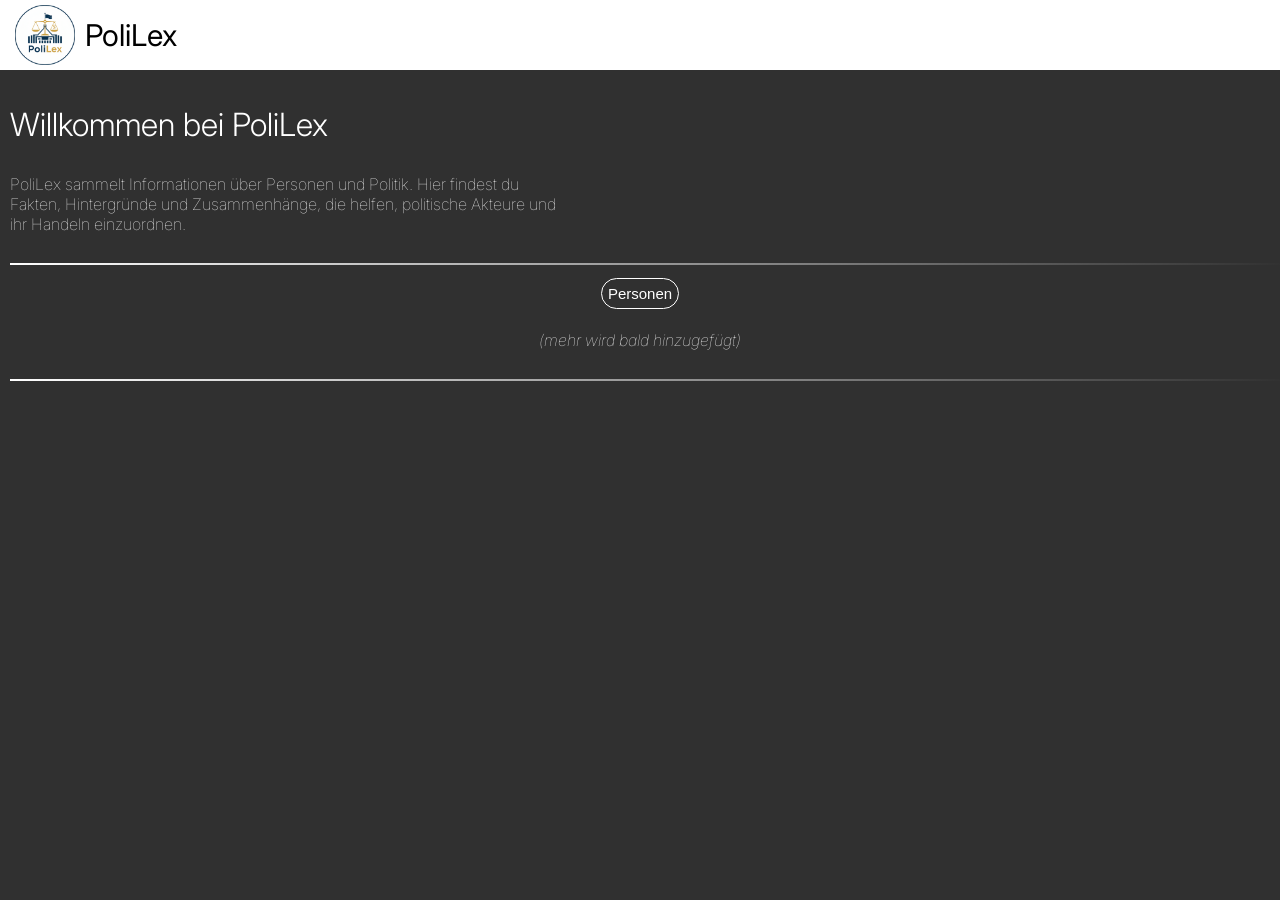
==== index.html @ 10192a9f "Add files via upload" ====
<!doctype html>

<html lang="de">
  <head>
    <link rel="icon" type="image/png" href="favicon.png" />
    <title>PoliLex</title>
    <link rel="preconnect" href="https://fonts.googleapis.com" />
    <link rel="preconnect" href="https://fonts.gstatic.com" crossorigin />
    <link
      href="https://fonts.googleapis.com/css2?family=Inter:ital,opsz,wght@0,14..32,100..900;1,14..32,100..900&display=swap"
      rel="stylesheet" />
    <meta charset="UTF-8" />
    <meta name="viewport" content="width=device-width, initial-scale=1.0" />
    <link rel="stylesheet" href="style.css" />
    <script src="script.js" defer></script>
  </head>
  <body>
    <div class="header">
      <img src="favicon.png" class="img1" />
      <p class="descr">PoliLex</p>
    </div>
    <br />
    <h1 class="h11">Willkommen bei PoliLex</h1>
    <p class="p1">
      PoliLex sammelt Informationen über Personen und Politik. Hier findest du
      Fakten, Hintergründe und Zusammenhänge, die helfen, politische Akteure und
      ihr Handeln einzuordnen.
    </p>
    <hr class="trenn1" />
    <button class="btn1" onclick="window.location.href = 'personen.html'">
      Personen
    </button>
    <p class="p2">(mehr wird bald hinzugefügt)</p>
    <hr class="trenn1" />
  </body>
</html>
---- style.css ----
html {
  background-color: rgb(48, 48, 48);
}

body {
  display: flex;
  flex-direction: column;
  gap: 0.3125rem;
  font-family: Inter, sans-serif;
  margin: 0;
}

div.header {
  width: 100%;
  background-color: white;
  display: flex;
  align-items: center;
  padding: 0.3125rem;
  gap: 0.625rem;
  animation-name: header;
  animation-duration: 1s;
  position: sticky;
  top: 0;
}

img.img1 {
  width: auto;
  height: 60px;
  margin-left: 0.625rem;
}

p.descr {
  font-size: 30px;
  margin: 0;
}

h1.h11 {
  color: white;
  margin-left: 0.625rem;
  font-weight: 300;
  margin-top: 5px;
  margin-bottom: 5px;
  animation-name: txt1;
  animation-duration: 1s;
}

p.p1 {
  color: white;
  margin-left: 0.625rem;
  font-weight: 50;
  margin-top: 0px;
  animation-name: txt1;
  animation-duration: 1s;
  white-space: pre-line;
}

hr.trenn1 {
  width: 100%;
  margin-left: 0.625rem;
  border: none;
  height: 0.125rem;
  background: linear-gradient(to right, white, transparent);
  animation-name: txt1;
  animation-duration: 1s;
}

button.btn1 {
  border: 0.0625rem white solid;
  background: none;
  color: white;
  font-weight: 50;
  width: fit-content;
  border-radius: 3.125rem;
  align-self: center;
  padding: 0.375rem;
  font-size: 0.9375rem;
  cursor: pointer;
  transition: 0.2s;
  animation-name: txt1;
  animation-duration: 1s;
}

button.btn1:hover {
  color: rgb(190, 190, 190);
  border: 0.0625rem rgb(190, 190, 190) solid;
}

p.p2 {
  color: white;
  font-weight: 1;
  align-self: center;
  font-style: italic;
  animation-name: txt1;
  animation-duration: 1s;
}

@keyframes header {
  0% {
    transform: translateY(-10px);
    opacity: 0;
  }
  100% {
    opacity: 1;
  }
}

@keyframes txt1 {
  0% {
    opacity: 0;
    transform: translateX(-10px);
  }
  100% {
    opacity: 1;
  }
}

button.btn2 {
  border: 1px black solid;
  background: none;
  font-size: 1.25rem;
  margin-left: auto;
  margin-right: 1.875rem;
  border-radius: 3.125rem;
  cursor: pointer;
  transition: 0.2s;
}

button.btn2:hover {
  color: rgb(167, 167, 167);
  border: 1px rgb(167, 167, 167) solid;
}
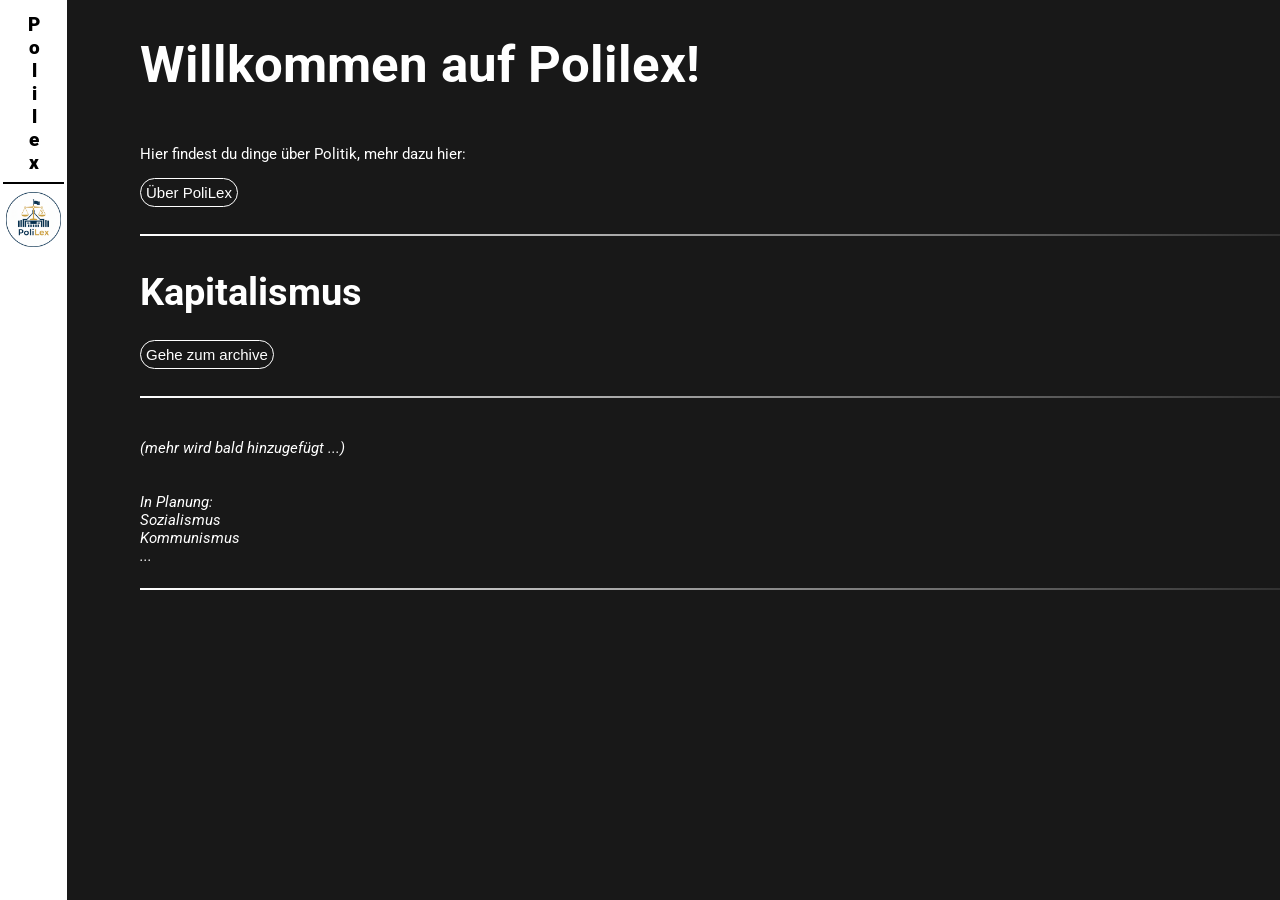
==== commit 6af81802: "Add files via upload" ====
--- a/index.html
+++ b/index.html
@@ -1,36 +1,53 @@
 <!doctype html>
-
 <html lang="de">
   <head>
+    <meta name="author" content="@Red-Circuit" />
     <link rel="icon" type="image/png" href="favicon.png" />
-    <title>PoliLex</title>
-    <link rel="preconnect" href="https://fonts.googleapis.com" />
-    <link rel="preconnect" href="https://fonts.gstatic.com" crossorigin />
-    <link
-      href="https://fonts.googleapis.com/css2?family=Inter:ital,opsz,wght@0,14..32,100..900;1,14..32,100..900&display=swap"
-      rel="stylesheet" />
+    <title>Home</title>
     <meta charset="UTF-8" />
     <meta name="viewport" content="width=device-width, initial-scale=1.0" />
     <link rel="stylesheet" href="style.css" />
     <script src="script.js" defer></script>
+    <link rel="preconnect" href="https://fonts.googleapis.com" />
+    <link rel="preconnect" href="https://fonts.gstatic.com" crossorigin />
+    <link
+      href="https://fonts.googleapis.com/css2?family=Roboto:ital,wght@0,100..900;1,100..900&display=swap"
+      rel="stylesheet" />
   </head>
   <body>
-    <div class="header">
-      <img src="favicon.png" class="img1" />
-      <p class="descr">PoliLex</p>
+    <div class="Seitenleiste">
+      <p class="SeitenleisteS1">Polilex</p>
+      <hr class="SeitenleisteTrennSchwarz" />
+      <img src="favicon.png" class="logo1" />
     </div>
+    <h1 class="Willkommen">Willkommen auf Polilex!</h1>
+    <p class="WillkommenDetails">
+      Hier findest du dinge über Politik, mehr dazu hier:
+    </p>
+    <button
+      onclick="window.location.href = 'ÜberPoliLex.html'"
+      class="KapitalismusButton">
+      Über PoliLex
+    </button>
     <br />
-    <h1 class="h11">Willkommen bei PoliLex</h1>
-    <p class="p1">
-      PoliLex sammelt Informationen über Personen und Politik. Hier findest du
-      Fakten, Hintergründe und Zusammenhänge, die helfen, politische Akteure und
-      ihr Handeln einzuordnen.
+    <hr class="trenn1" />
+    <h1 class="Überschrift1">Kapitalismus</h1>
+    <button
+      onclick="window.location.href = 'Kapitalismus.html'"
+      class="KapitalismusButton">
+      Gehe zum archive
+    </button>
+    <br />
+    <hr class="trenn1" />
+    <!-- prettier-ignore -->
+    <p class="fortsetzung">
+      (mehr wird bald hinzugefügt ...)
+      <br>
+      In Planung:
+      Sozialismus
+      Kommunismus
+      ...
     </p>
-    <hr class="trenn1" />
-    <button class="btn1" onclick="window.location.href = 'personen.html'">
-      Personen
-    </button>
-    <p class="p2">(mehr wird bald hinzugefügt)</p>
     <hr class="trenn1" />
   </body>
 </html>
--- a/style.css
+++ b/style.css
@@ -1,102 +1,165 @@
 html {
-  background-color: rgb(48, 48, 48);
+  background-color: rgb(24, 24, 24);
 }
 
 body {
+  margin: 0;
+  font-family: Roboto, sans-serif;
   display: flex;
   flex-direction: column;
-  gap: 0.3125rem;
-  font-family: Inter, sans-serif;
-  margin: 0;
 }
 
-div.header {
-  width: 100%;
+div.Seitenleiste {
   background-color: white;
+  width: fit-content;
+  padding: 0.1875rem;
+  height: 100vh;
+  position: fixed;
+  top: 0;
+  animation-name: Seitenleiste;
+  animation-duration: 1s;
   display: flex;
+  flex-direction: column;
   align-items: center;
-  padding: 0.3125rem;
-  gap: 0.625rem;
-  animation-name: header;
-  animation-duration: 1s;
-  position: sticky;
-  top: 0;
 }
 
-img.img1 {
-  width: auto;
-  height: 60px;
-  margin-left: 0.625rem;
+p.SeitenleisteS1 {
+  writing-mode: vertical-lr;
+  text-orientation: upright;
+  font-weight: 900;
+  font-size: clamp(15px, 1.5vw, 1000px);
+  margin-top: 0.625rem;
 }
 
-p.descr {
-  font-size: 30px;
-  margin: 0;
+hr.SeitenleisteTrennSchwarz {
+  border: none;
+  background-color: black;
+  width: 100%;
+  height: 0.125rem;
 }
 
-h1.h11 {
+h1.Willkommen {
   color: white;
-  margin-left: 0.625rem;
-  font-weight: 300;
-  margin-top: 5px;
-  margin-bottom: 5px;
+  margin-left: 1rem;
+  font-size: clamp(20px, 4vw, 100px);
+  margin-left: 8.75rem;
   animation-name: txt1;
   animation-duration: 1s;
 }
 
-p.p1 {
+p.WillkommenDetails {
   color: white;
-  margin-left: 0.625rem;
-  font-weight: 50;
-  margin-top: 0px;
+  margin-left: 8.75rem;
+  font-size: clamp(15px, 1vw, 10000px);
+  animation-name: txt1;
+  animation-duration: 1s;
+}
+
+hr.trenn1 {
+  border: none;
+  height: 2px;
+  background: linear-gradient(to right, white, transparent);
+  width: 100%;
+  animation-name: txt1;
+  animation-duration: 1s;
+  margin-left: 8.75rem;
+}
+
+h1.Überschrift1 {
+  color: white;
+  margin-left: 8.75rem;
+  animation-name: txt1;
+  animation-duration: 1s;
+  font-size: clamp(15px, 3vw, 1000px);
+}
+
+button.KapitalismusButton {
+  border: 0.0625rem white solid;
+  background: none;
+  color: white;
+  width: fit-content;
+  padding: 0.3125rem;
+  margin-left: 140px;
+  border-radius: 50px;
+  animation-name: txt1;
+  animation-duration: 1s;
+  cursor: pointer;
+  transition: 0.1s;
+  font-size: clamp(15px, 1vw, 1000px);
+}
+
+button.KapitalismusButton:hover {
+  color: rgb(192, 192, 192);
+  border: 1px rgb(192, 192, 192) solid;
+  font-size: clamp(15px, 1vw, 1000px);
+}
+
+.Video1 {
+  margin-left: 8.75rem;
+  box-shadow: 0 0 20px rgba(255, 255, 255, 0.5);
+}
+
+p.fortsetzung {
+  color: white;
+  font-style: italic;
+  margin-left: 8.75rem;
+  font-size: 0.9375rem;
   animation-name: txt1;
   animation-duration: 1s;
   white-space: pre-line;
 }
 
-hr.trenn1 {
-  width: 100%;
-  margin-left: 0.625rem;
-  border: none;
-  height: 0.125rem;
-  background: linear-gradient(to right, white, transparent);
+img.logo1 {
+  width: clamp(15px, 4.3vw, 1000px);
+}
+
+h1.Überschrift2 {
+  color: white;
+  margin-left: 8.75rem;
+  font-size: clamp(15px, 2vw, 1000px);
   animation-name: txt1;
   animation-duration: 1s;
 }
 
-button.btn1 {
-  border: 0.0625rem white solid;
-  background: none;
+p.Text1 {
   color: white;
-  font-weight: 50;
-  width: fit-content;
-  border-radius: 3.125rem;
-  align-self: center;
-  padding: 0.375rem;
-  font-size: 0.9375rem;
-  cursor: pointer;
-  transition: 0.2s;
+  font-weight: 1;
+  font-size: clamp(15px, 1.2vw, 1000px);
+  margin-left: 8.75rem;
   animation-name: txt1;
   animation-duration: 1s;
 }
 
-button.btn1:hover {
-  color: rgb(190, 190, 190);
-  border: 0.0625rem rgb(190, 190, 190) solid;
+button.Home {
+  color: black;
+  background: none;
+  border: 0.0625rem black solid;
+  border-radius: 50px;
+  font-size: clamp(10px, 1.3vw, 1000px);
+  cursor: pointer;
+  transition: 0.1s;
+  font-size: clamp(15px, 1vw, 1000px);
 }
 
-p.p2 {
+button.Home:hover {
+  color: rgb(75, 75, 75);
+  border: 0.0625rem rgb(75, 75, 75) solid;
+  font-size: clamp(15px, 1vw, 1000px);
+}
+
+p.Text2 {
   color: white;
+  margin-left: 8.75rem;
   font-weight: 1;
-  align-self: center;
-  font-style: italic;
+  font-size: clamp(15px, 1.2vw, 1000px);
   animation-name: txt1;
   animation-duration: 1s;
+  white-space: pre-line;
 }
 
-@keyframes header {
+@keyframes Seitenleiste {
   0% {
-    transform: translateY(-10px);
+    transform: translateX(-10px);
     opacity: 0;
   }
   100% {
@@ -107,25 +170,9 @@
 @keyframes txt1 {
   0% {
     opacity: 0;
-    transform: translateX(-10px);
+    transform: translateY(-10px);
   }
   100% {
     opacity: 1;
   }
 }
-
-button.btn2 {
-  border: 1px black solid;
-  background: none;
-  font-size: 1.25rem;
-  margin-left: auto;
-  margin-right: 1.875rem;
-  border-radius: 3.125rem;
-  cursor: pointer;
-  transition: 0.2s;
-}
-
-button.btn2:hover {
-  color: rgb(167, 167, 167);
-  border: 1px rgb(167, 167, 167) solid;
-}
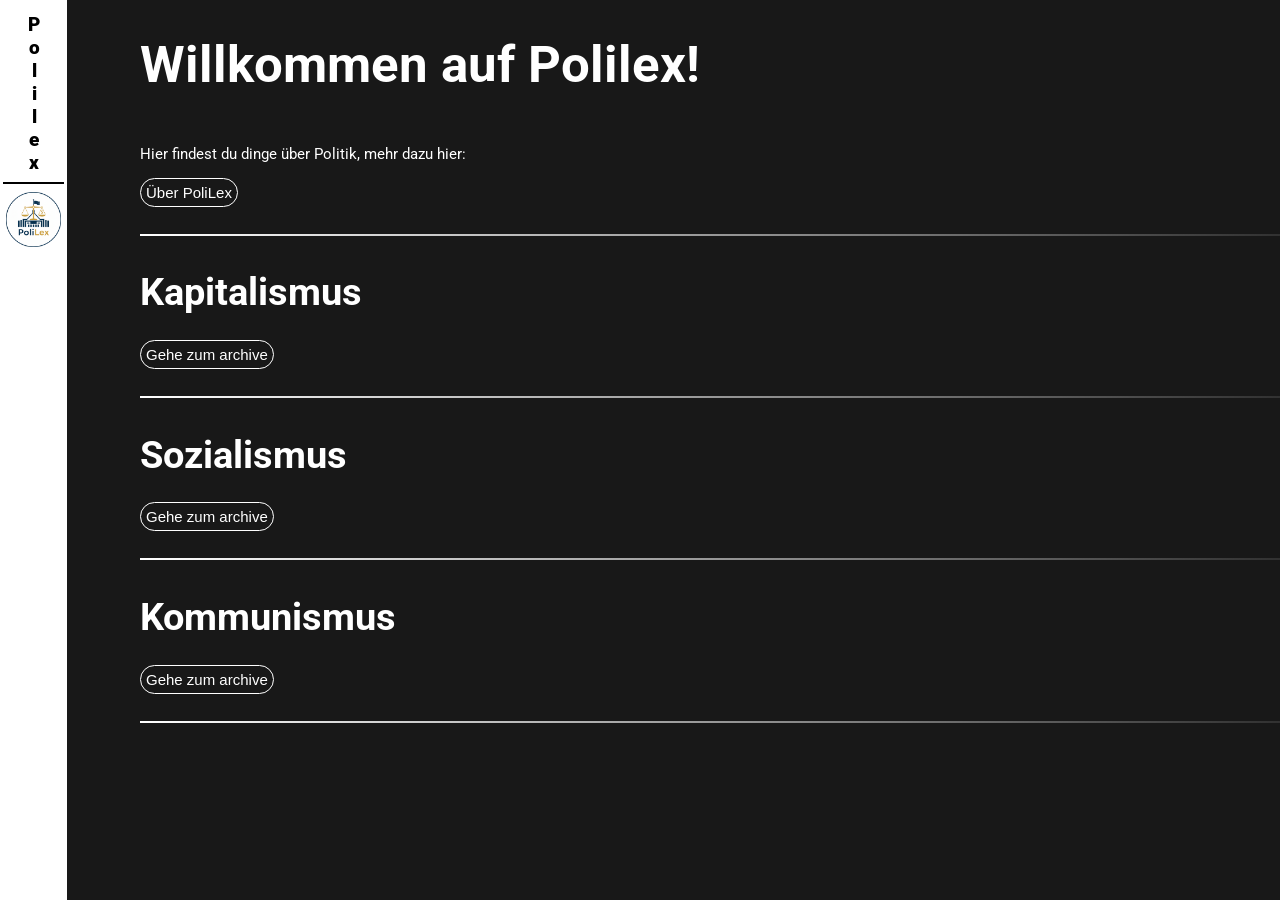
==== commit 5438651d: "Add files via upload" ====
--- a/index.html
+++ b/index.html
@@ -25,7 +25,7 @@
       Hier findest du dinge über Politik, mehr dazu hier:
     </p>
     <button
-      onclick="window.location.href = 'ÜberPoliLex.html'"
+      onclick="window.location.href = 'ueberPolilex.html'"
       class="KapitalismusButton">
       Über PoliLex
     </button>
@@ -39,15 +39,21 @@
     </button>
     <br />
     <hr class="trenn1" />
-    <!-- prettier-ignore -->
-    <p class="fortsetzung">
-      (mehr wird bald hinzugefügt ...)
-      <br>
-      In Planung:
-      Sozialismus
-      Kommunismus
-      ...
-    </p>
+    <h1 class="Überschrift1">Sozialismus</h1>
+    <button
+      class="KapitalismusButton"
+      onclick="window.location.href = 'sozialismus.html'">
+      Gehe zum archive
+    </button>
+    <br />
+    <hr class="trenn1" />
+    <h1 class="Überschrift1">Kommunismus</h1>
+    <button
+      class="KapitalismusButton"
+      onclick="window.location.href = 'kommunismus.html'">
+      Gehe zum archive
+    </button>
+    <br />
     <hr class="trenn1" />
   </body>
 </html>
--- a/style.css
+++ b/style.css
@@ -40,9 +40,8 @@
 
 h1.Willkommen {
   color: white;
-  margin-left: 1rem;
+  margin-left: 8.75rem;
   font-size: clamp(20px, 4vw, 100px);
-  margin-left: 8.75rem;
   animation-name: txt1;
   animation-duration: 1s;
 }
@@ -79,7 +78,7 @@
   color: white;
   width: fit-content;
   padding: 0.3125rem;
-  margin-left: 140px;
+  margin-left: 8.75rem;
   border-radius: 50px;
   animation-name: txt1;
   animation-duration: 1s;
@@ -91,7 +90,6 @@
 button.KapitalismusButton:hover {
   color: rgb(192, 192, 192);
   border: 1px rgb(192, 192, 192) solid;
-  font-size: clamp(15px, 1vw, 1000px);
 }
 
 .Video1 {
@@ -135,7 +133,6 @@
   background: none;
   border: 0.0625rem black solid;
   border-radius: 50px;
-  font-size: clamp(10px, 1.3vw, 1000px);
   cursor: pointer;
   transition: 0.1s;
   font-size: clamp(15px, 1vw, 1000px);
@@ -144,7 +141,6 @@
 button.Home:hover {
   color: rgb(75, 75, 75);
   border: 0.0625rem rgb(75, 75, 75) solid;
-  font-size: clamp(15px, 1vw, 1000px);
 }
 
 p.Text2 {
@@ -156,6 +152,8 @@
   animation-duration: 1s;
   white-space: pre-line;
 }
+
+/* Animationen */
 
 @keyframes Seitenleiste {
   0% {
@@ -176,3 +174,18 @@
     opacity: 1;
   }
 }
+
+@media (max-width: 1000px) {
+  h1.Willkommen,
+  p.WillkommenDetails,
+  hr.trenn1,
+  h1.Überschrift1,
+  button.KapitalismusButton,
+  .Video1,
+  p.fortsetzung,
+  h1.Überschrift2,
+  p.Text1,
+  p.Text2 {
+    margin-left: 5rem;
+  }
+}
